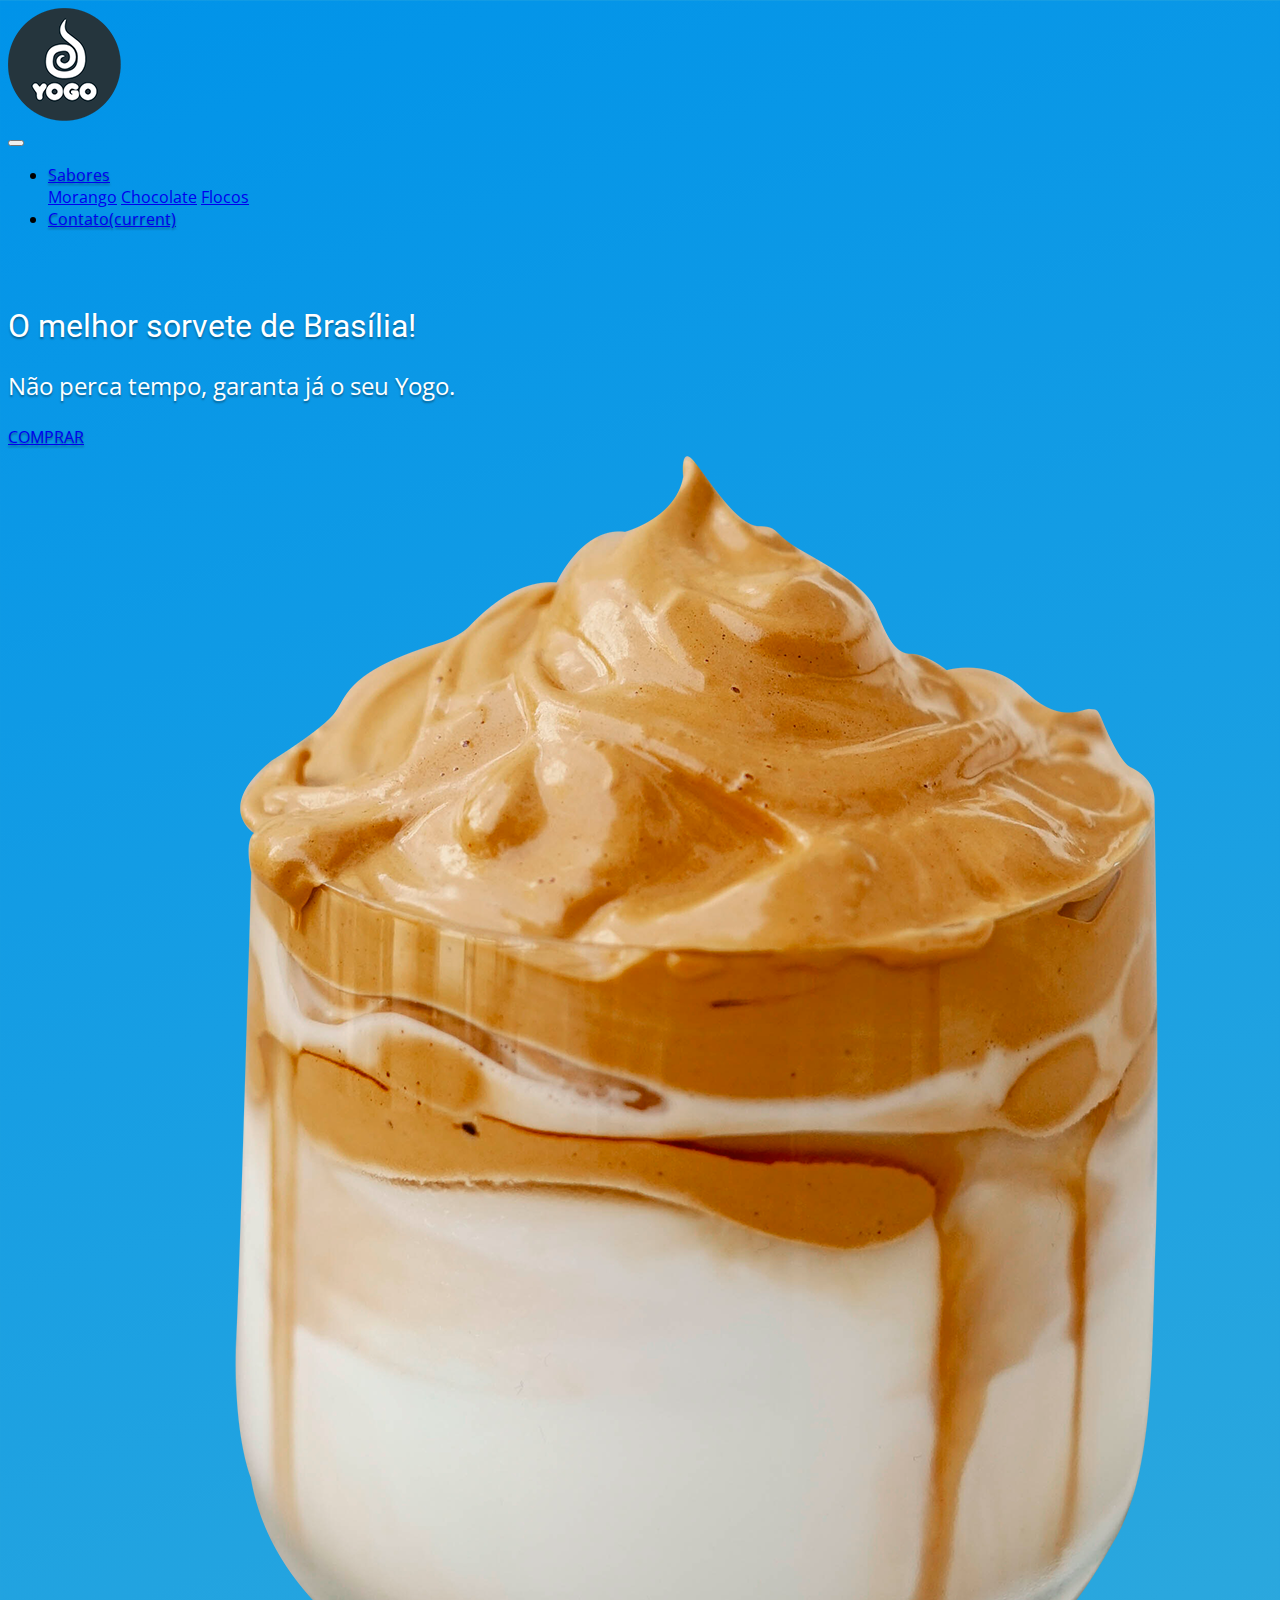
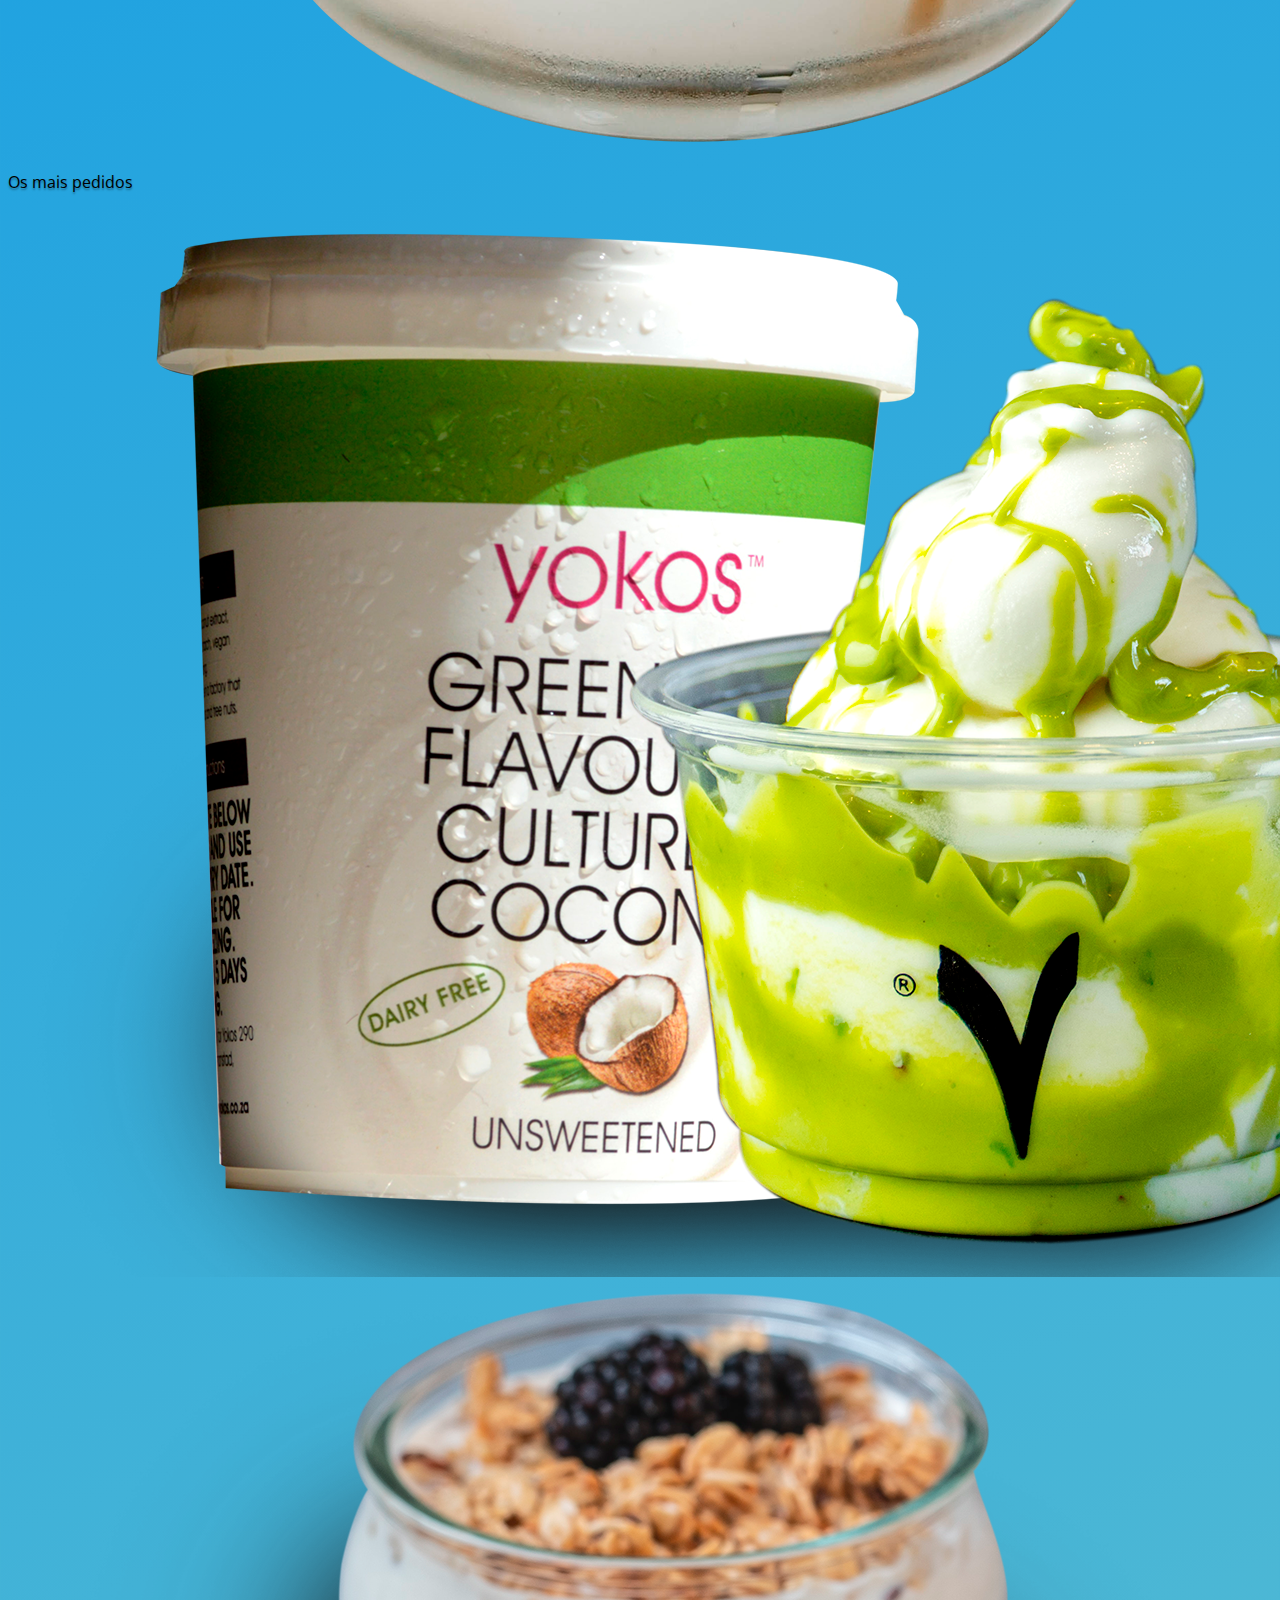
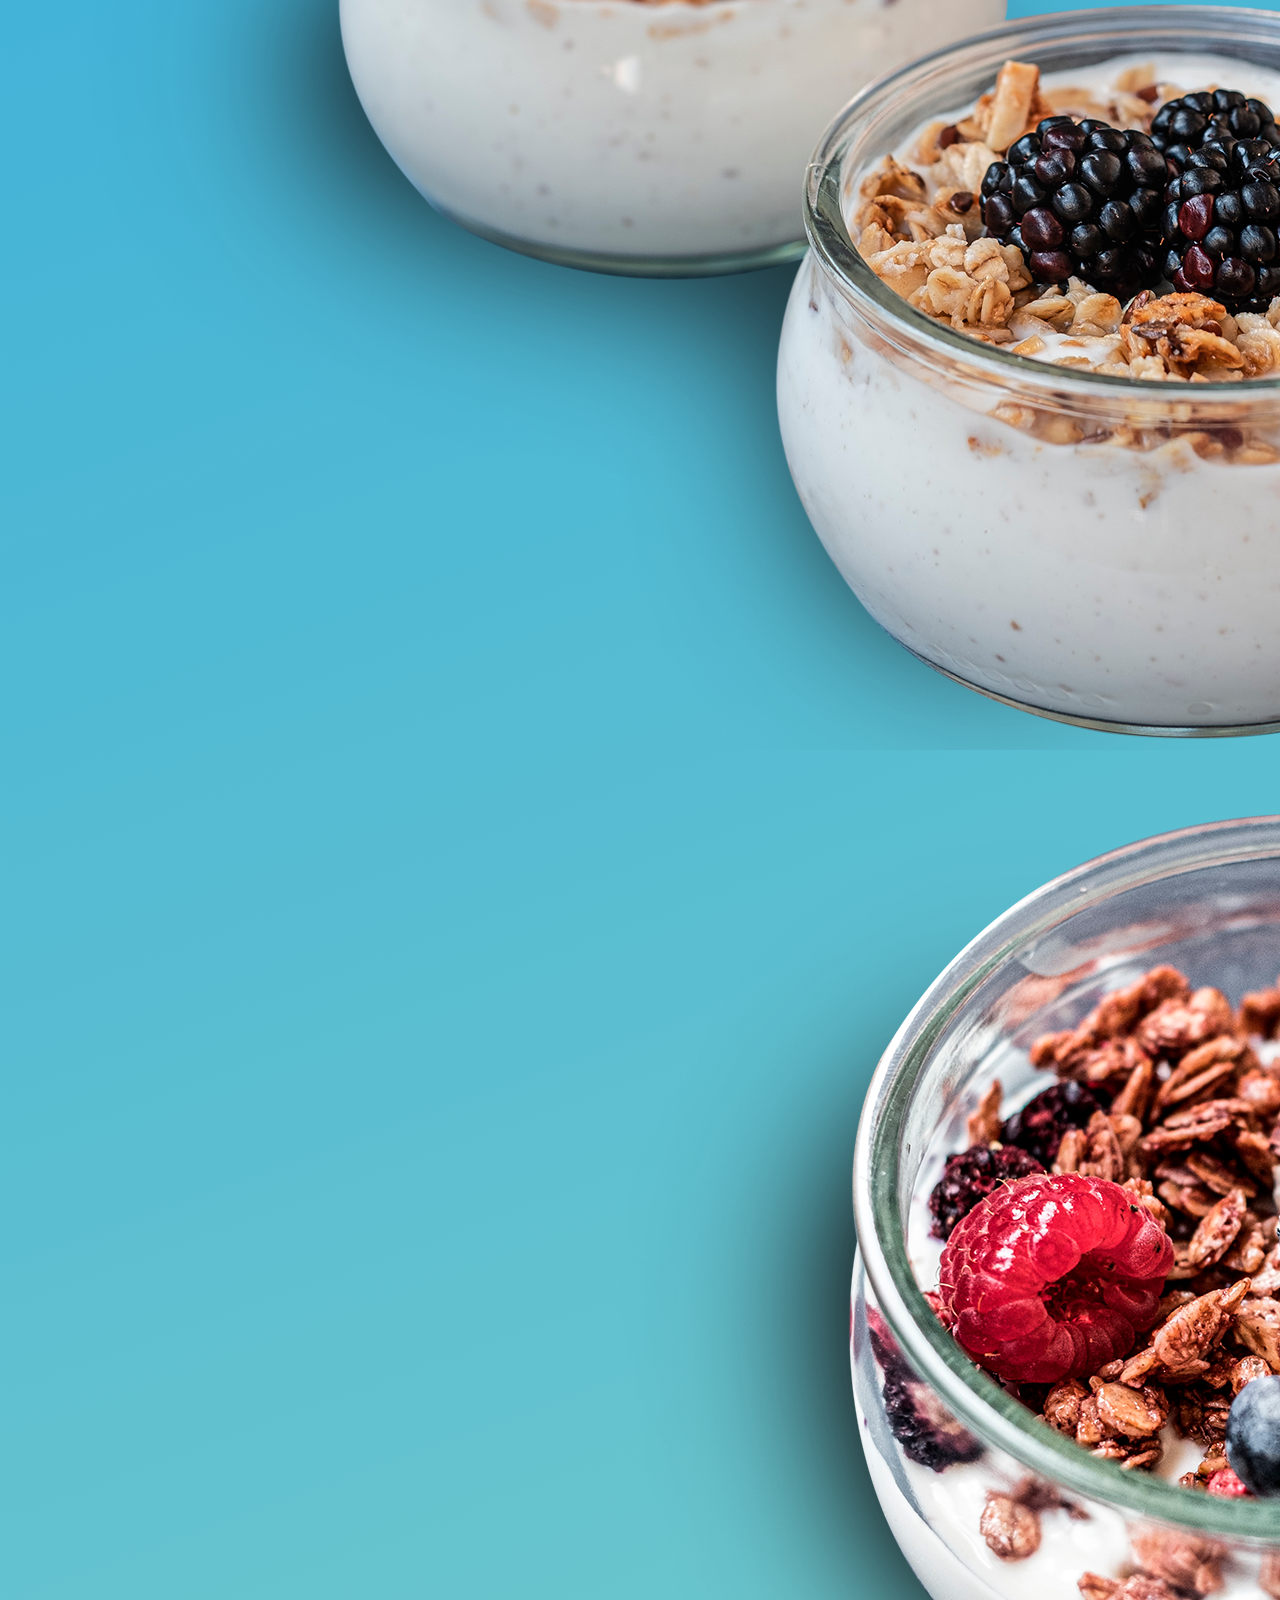
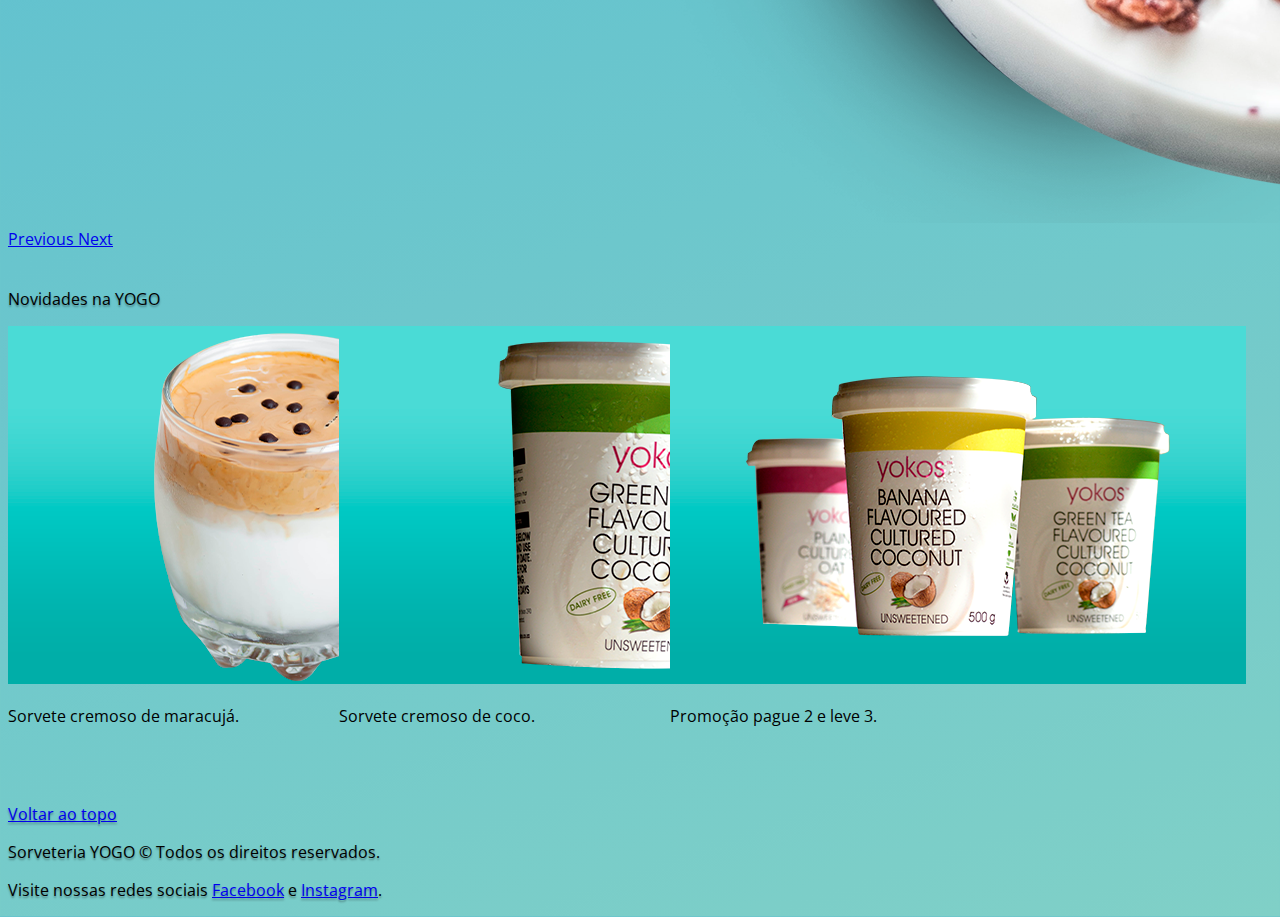
==== index.html @ 95cfc415 "index modificado" ====
<!DOCTYPE html>
<html lang="pt-br">
<head>
    <meta charset="UTF-8">
    <meta http-equiv="X-UA-Compatible" content="IE=edge">
    <meta name="viewport" content="width=device-width, initial-scale=1, shrink-to-fit=no">
    <link rel="stylesheet" href="https://cdn.jsdelivr.net/npm/bootstrap@4.6.0/dist/css/bootstrap.min.css" integrity="sha384-B0vP5xmATw1+K9KRQjQERJvTumQW0nPEzvF6L/Z6nronJ3oUOFUFpCjEUQouq2+l" crossorigin="anonymous">
    <link rel="stylesheet" href="style.css">
    <link rel="preconnect" href="https://fonts.googleapis.com">
    <link rel="preconnect" href="https://fonts.gstatic.com" crossorigin>
    <link href="https://fonts.googleapis.com/css2?family=Open+Sans:wght@300&family=Roboto&display=swap" rel="stylesheet">  
    <title>Inicio</title>

</head>
<body>
    
<div class="container">

    <nav class="navbar navbar-expand-lg navbar-dark">
        <!-- Just an image -->
      <nav class="navbar navbar-light">
      <a class="navbar-brand" href="#">
     <img src="images/iogo.png" alt="Logo YOGO">
     </a>
        </nav>
        <button class="navbar-toggler" type="button" data-toggle="collapse" data-target="#navbarNavDropdown" aria-controls="navbarNavDropdown" aria-expanded="false" aria-label="Toggle navigation">
          <span class="navbar-toggler-icon"></span>
        </button>
        <div class="collapse navbar-collapse" id="navbarNavDropdown">
      <ul class="navbar-nav ml-auto">    
        
        <!--botao dropdown-->
            <li class="nav-item dropdown mr-4">
              <a class="nav-link dropdown-toggle text-white drop-shadow" href="#" id="navbarDropdownMenuLink" role="button" data-toggle="dropdown" aria-haspopup="true" aria-expanded="false">
                Sabores
              </a>
              <div class="dropdown-menu" aria-labelledby="navbarDropdownMenuLink">
                <a class="dropdown-item" href="#">Morango</a>
                <a class="dropdown-item" href="#">Chocolate</a>
                <a class="dropdown-item" href="#">Flocos</a>
              </div>
            </li>
            
            <!--botao normal-->
            <li class="nav-item active">
              <a class="nav-link text-white drop-shadow" href="#">Contato<span class="sr-only">(current)</span></a>
            </li>  
          </ul>
        </div>
      </nav>
</div>

<!--jumbotron-->

<div class="container">
  <div class="jumbotron">
    <div class="row">
      <div class="col12 col-md-7 text-center text-md-start">
      <h1 class="display-4 drop-shadow">O melhor sorvete de Brasília!</h1>
    <p class="lead">Não perca tempo, garanta já o seu Yogo.</p>    
    <a class="btn btn-dark drop-shadow" href="#" role="button">COMPRAR</a>
  </div>  
  <div class="col12 col-md-5 drop"><img src="images/hero1.png" alt="Sorvete" class="img-fluid"></div>
</div>
</div>
</div>
<!--fim do jumbotron-->

<!--carrousel-->

<div class="container">
  <p class="drop-shadow text-white display-4 text-center">Os mais pedidos</p>
  <div id="carouselExampleControls" class="carousel slide" data-ride="carousel">
    <div class="carousel-inner wdcarrousel">
      <div class="carousel-item active">
        <img src="images/yogurt-1.png" class="d-block w-100" alt="...">
      </div>
      <div class="carousel-item">
        <img src="images/yogurt-2.png" class="d-block w-100" alt="...">
      </div>
      <div class="carousel-item">
        <img src="images/yogurt-3.png" class="d-block w-100" alt="...">
      </div>
    </div>
    <a class="carousel-control-prev" href="#carouselExampleControls" role="button" data-slide="prev">
      <span class="carousel-control-prev-icon" aria-hidden="true"></span>
      <span class="sr-only">Previous</span>
    </a>
    <a class="carousel-control-next" href="#carouselExampleControls" role="button" data-slide="next">
      <span class="carousel-control-next-icon" aria-hidden="true"></span>
      <span class="sr-only">Next</span>
    </a>
  </div>
<br>
  <!--fim do carrousel-->
  
  <!--cards-->
  <p class="drop-shadow text-white display-4 text-center">Novidades na YOGO</p>
  <div class="cardsbox">
    <div class="card" style="width: 18rem;">
    <img src="images/product1.png" class="card-img-top" alt="...">
    <div class="card-body">
      <p class="card-text">Sorvete cremoso de maracujá.</p>
    </div>
  </div>

  <div class="card" style="width: 18rem;">
    <img src="images/product2.png" class="card-img-top" alt="...">
    <div class="card-body">
      <p class="card-text">Sorvete cremoso de coco.</p>
    </div>
  </div>

  <div class="card" style="width: 18rem;">
    <img src="images/product3.png" class="card-img-top" alt="...">
    <div class="card-body">
      <p class="card-text">Promoção pague 2 e leve 3.</p>
    </div>
  </div>
</div>
  <!--fim dos cards-->

</div>
<br><br>

 <!-- FOOTER -->
 <footer class="text-muted">
  <div class="container">
    <p class="float-right">
      <a class="btn btn-dark drop-shadow" href="#">Voltar ao topo</a>
    </p>
    <p class="text-white drop-shadow">Sorveteria YOGO &copy; Todos os direitos reservados.</p>
    <p class="text-white drop-shadow">Visite nossas redes sociais <a class="text-white drop-shadow" href="/">Facebook</a> e <a class="text-white drop-shadow" href="#">Instagram</a>.</p>
  </div>
</footer>












<!--MEU JS-->
<script src="https://code.jquery.com/jquery-3.5.1.slim.min.js" integrity="sha384-DfXdz2htPH0lsSSs5nCTpuj/zy4C+OGpamoFVy38MVBnE+IbbVYUew+OrCXaRkfj" crossorigin="anonymous"></script>
<script src="https://cdn.jsdelivr.net/npm/popper.js@1.16.1/dist/umd/popper.min.js" integrity="sha384-9/reFTGAW83EW2RDu2S0VKaIzap3H66lZH81PoYlFhbGU+6BZp6G7niu735Sk7lN" crossorigin="anonymous"></script>
<script src="https://cdn.jsdelivr.net/npm/bootstrap@4.6.0/dist/js/bootstrap.min.js" integrity="sha384-+YQ4JLhjyBLPDQt//I+STsc9iw4uQqACwlvpslubQzn4u2UU2UFM80nGisd026JF" crossorigin="anonymous"></script>

</body>
</html>
---- style.css ----
body {
background-color: #0093E9;
background-image: linear-gradient(160deg, #0093E9 0%, #80D0C7 100%);    
font-family: 'Open Sans', sans-serif;
}

.jumbotron {
    background-color: rgba(255, 255, 255, 0);
    padding-top: 40px;
}

.cardsbox {
    display: flex;
    justify-content: space-between;
    align-items: center;
}

h1 {
    font-family: 'Roboto', sans-serif;
    font-weight: 400;
    color: white;    
}

.lead {
    color: white;
    font-size: 1.5rem;
    text-shadow: 0px 2px 2px rgba(0, 0, 0, 0.349);
}    

/*SOMBRA PARA TEXTO*/
.drop-shadow { 
    text-shadow: 0px 2px 2px rgba(0, 0, 0, 0.349);
}

main {
    min-height: 300px;
    display: flex;
    align-items: center;
}

.container {
    max-width: 950px;
}

.btn-outline-light {
    background-color: white;
}

.btn-outline-light:hover {
    background-color: rgba(255, 255, 255, 0.404);
}

.wdcarrousel {
    max-width: 750px;
}
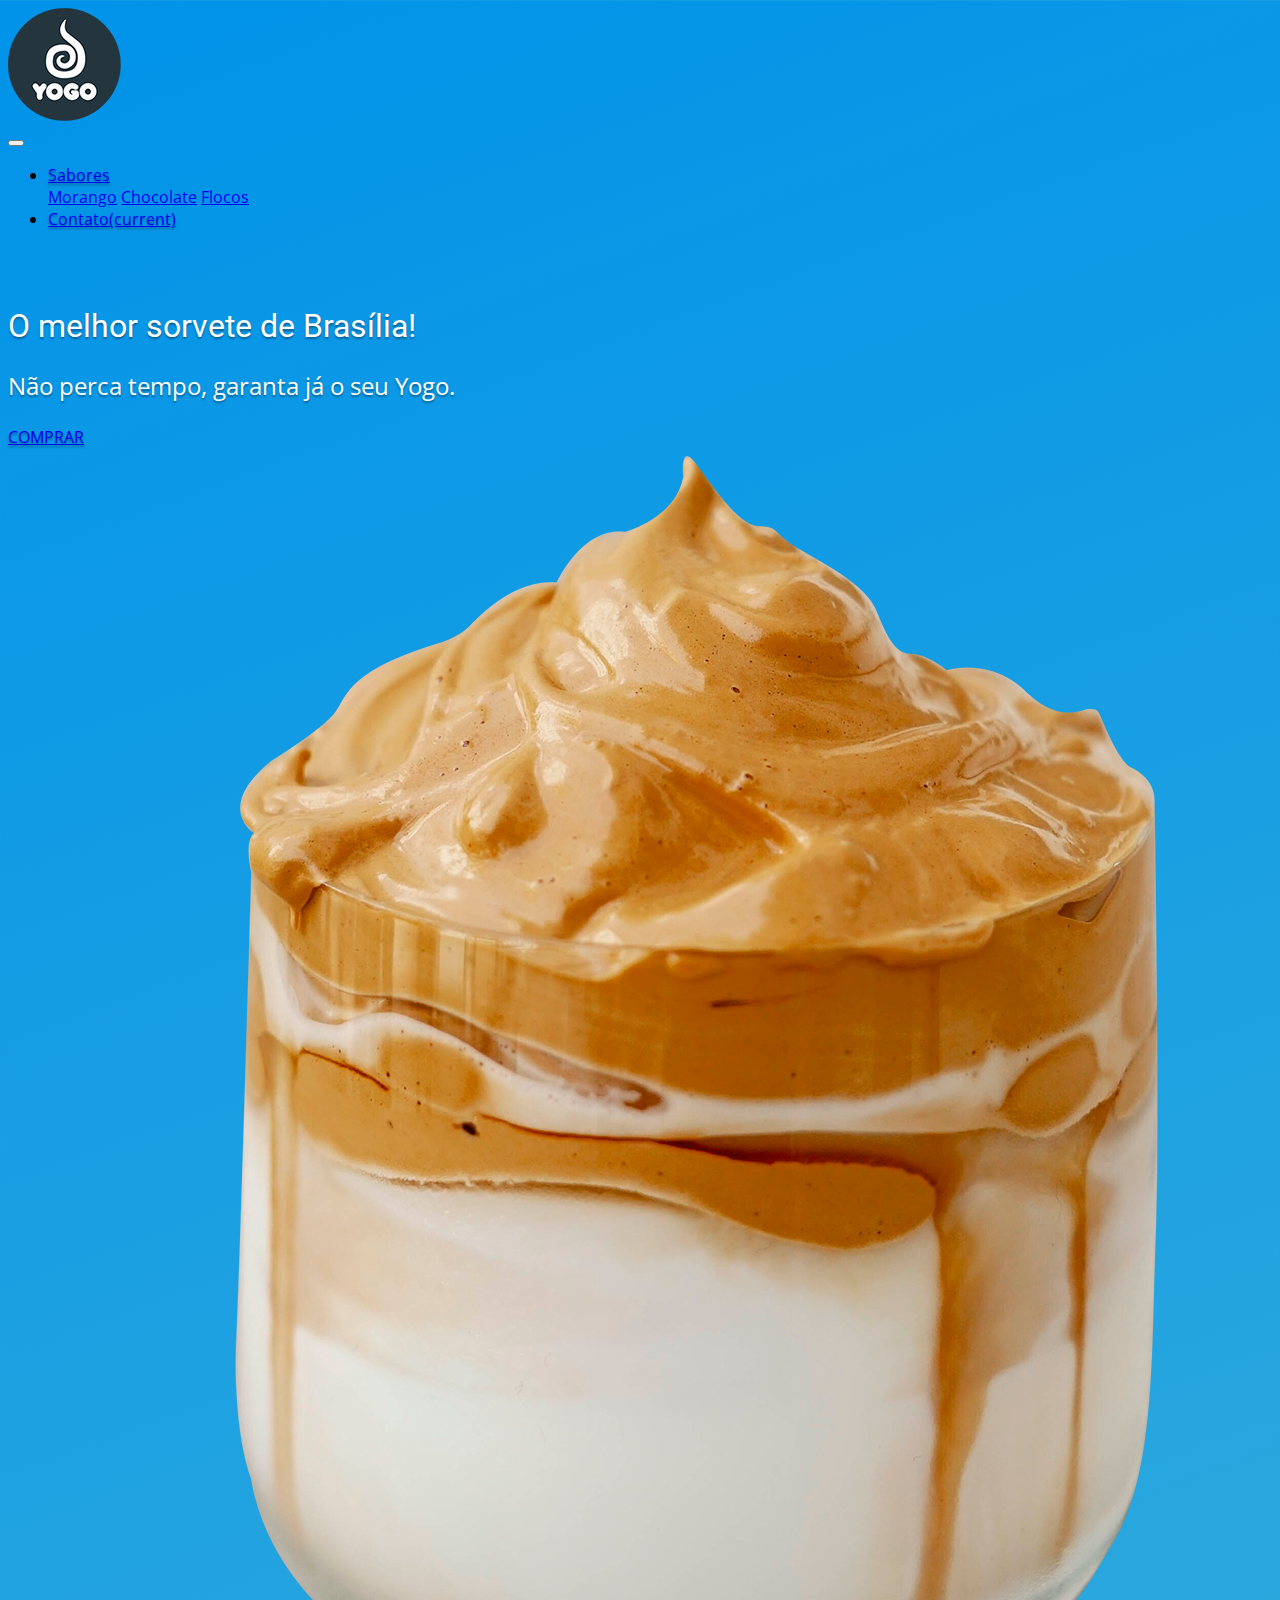
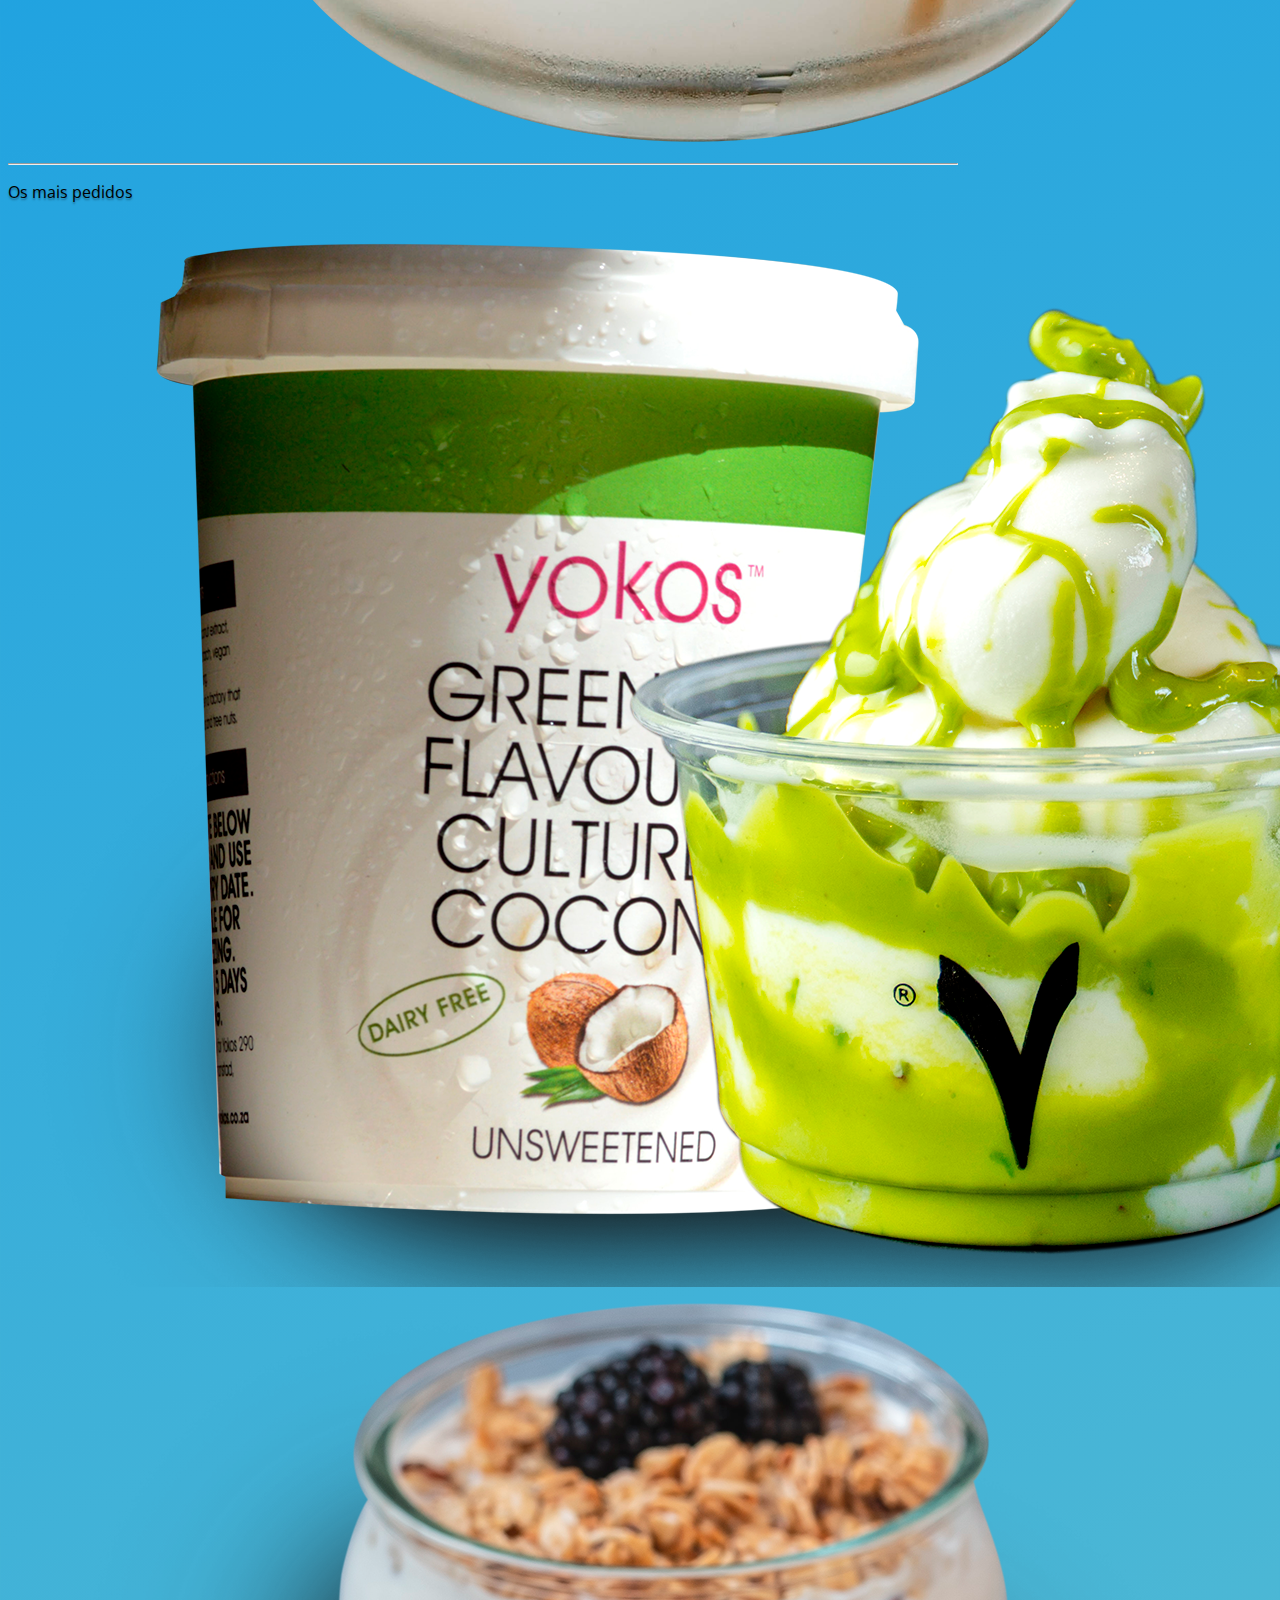
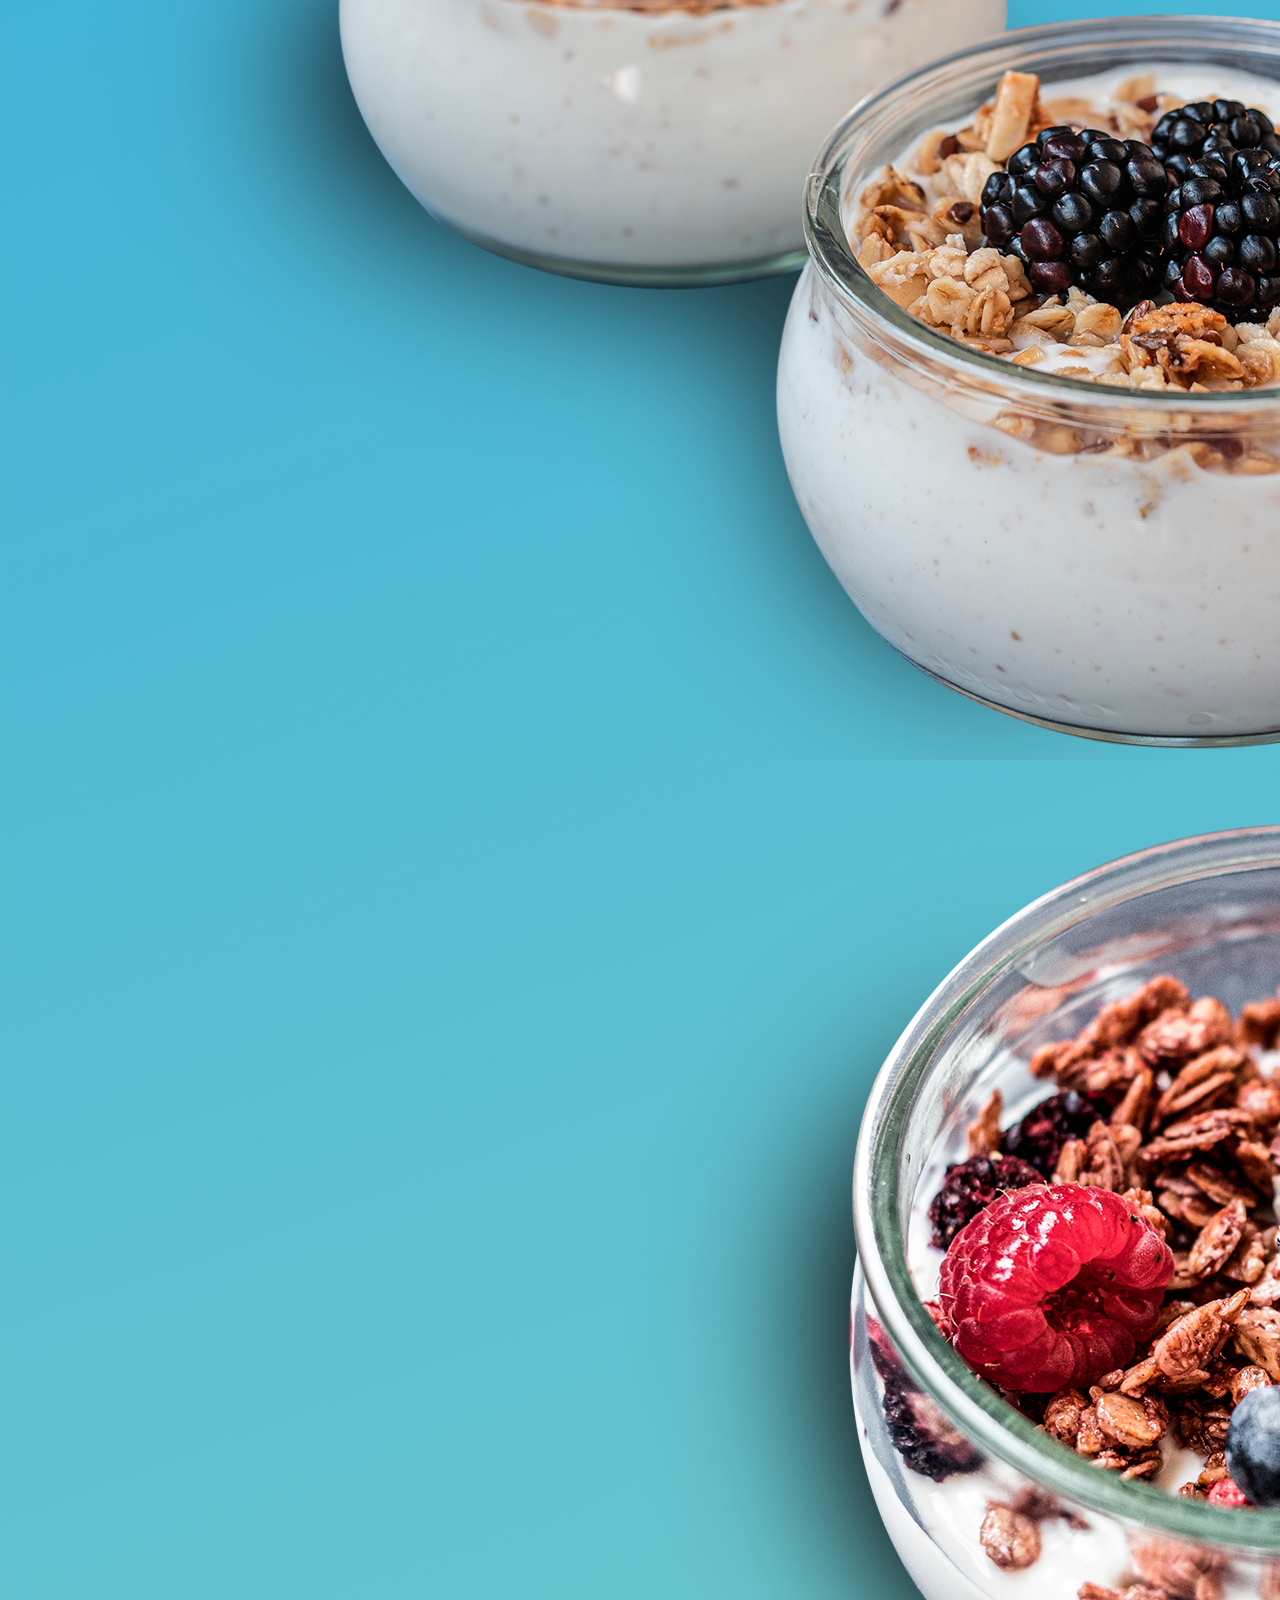
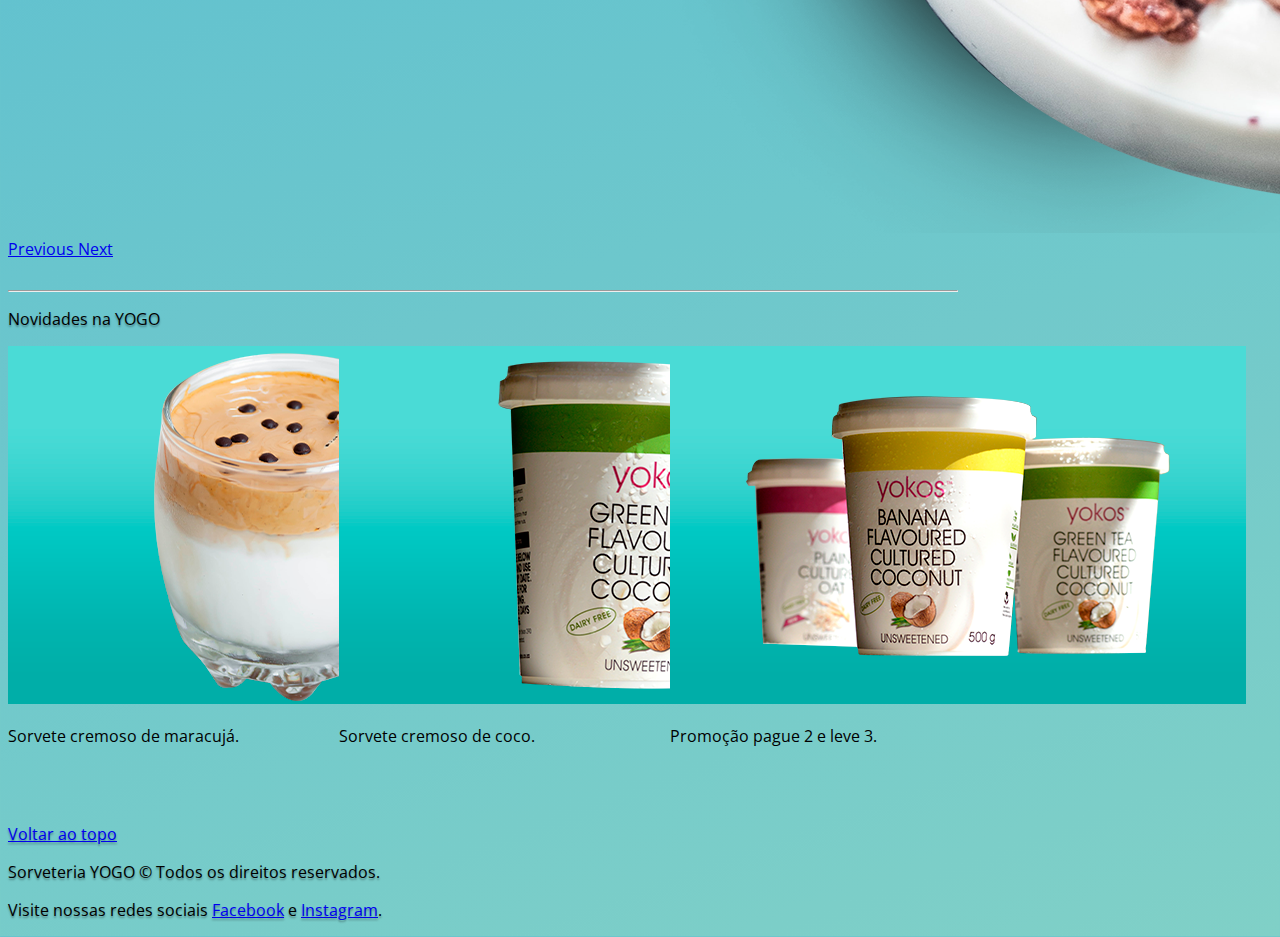
==== commit 22288ad2: "index modificado 2" ====
--- a/index.html
+++ b/index.html
@@ -63,6 +63,7 @@
   <div class="col12 col-md-5 drop"><img src="images/hero1.png" alt="Sorvete" class="img-fluid"></div>
 </div>
 </div>
+<hr class="my-4">
 </div>
 <!--fim do jumbotron-->
 
@@ -91,7 +92,8 @@
       <span class="sr-only">Next</span>
     </a>
   </div>
-<br>
+  <br>
+  <hr class="my-4">
   <!--fim do carrousel-->
   
   <!--cards-->
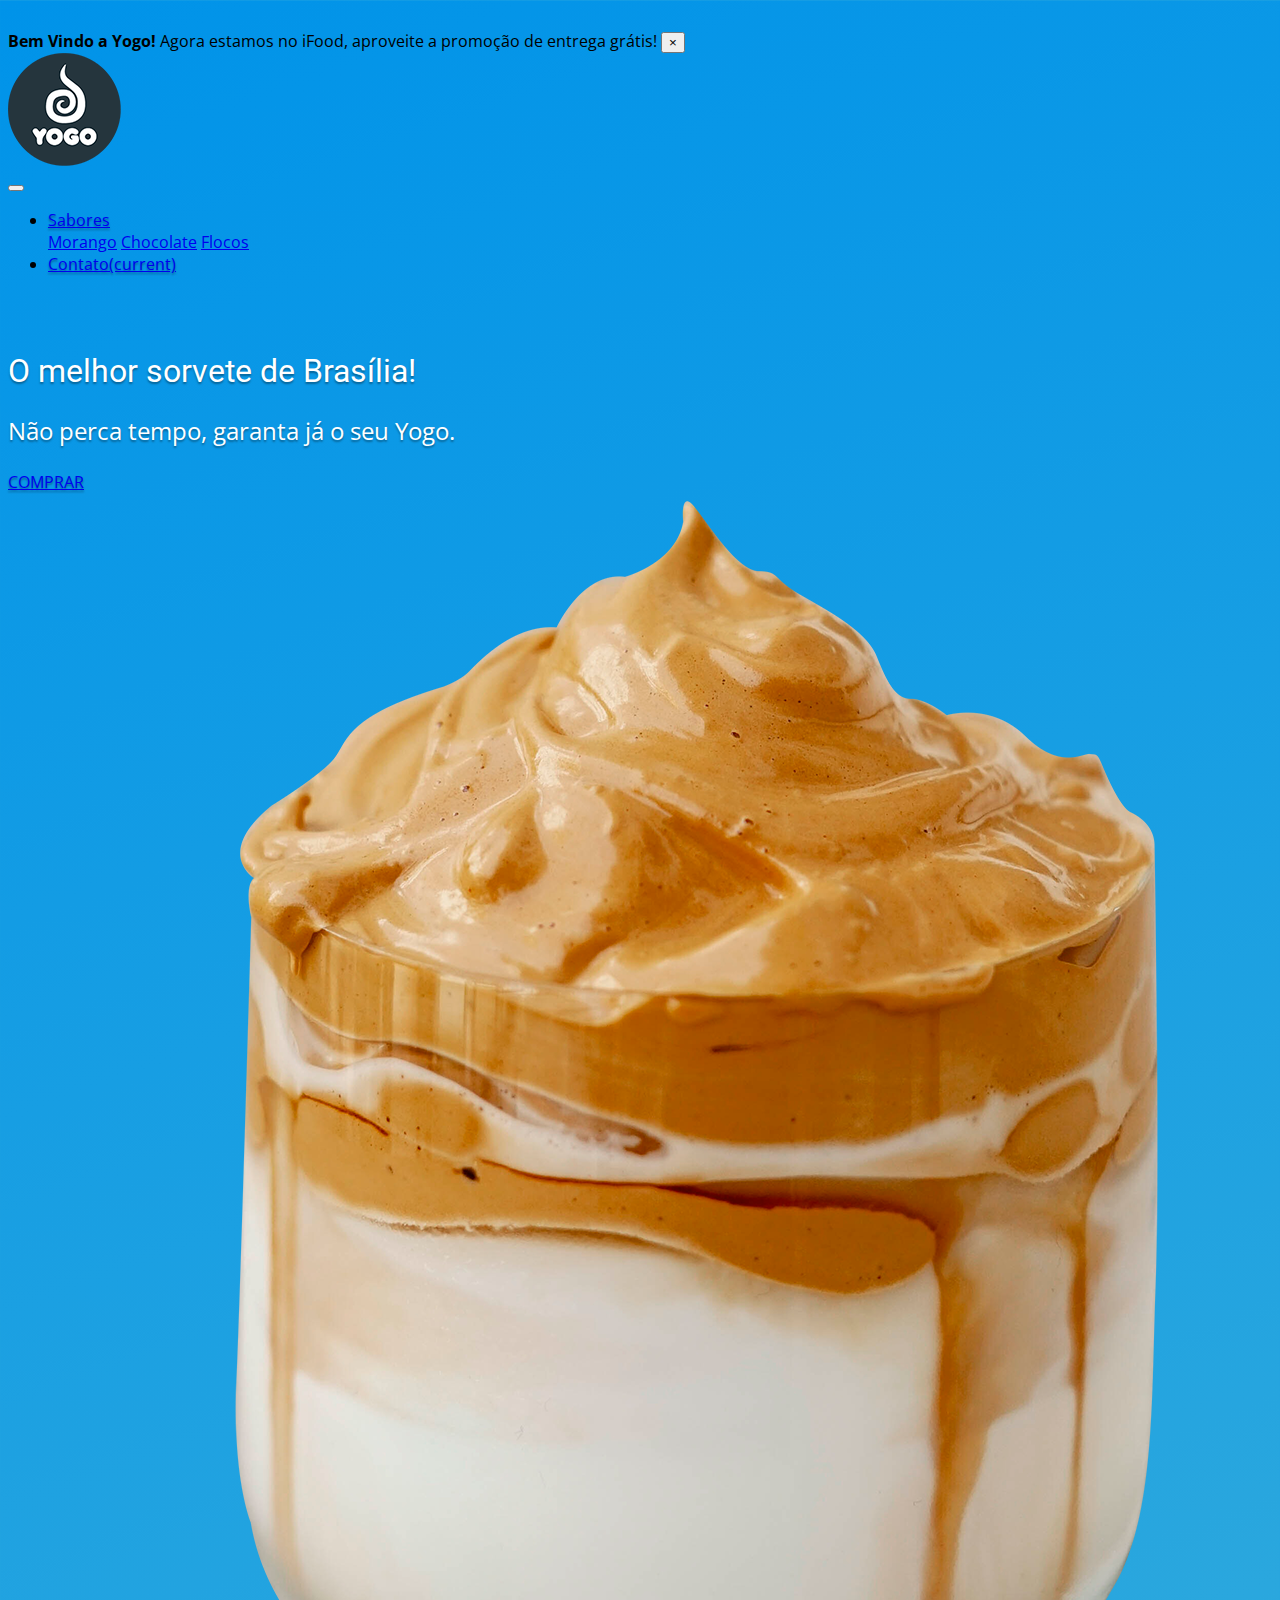
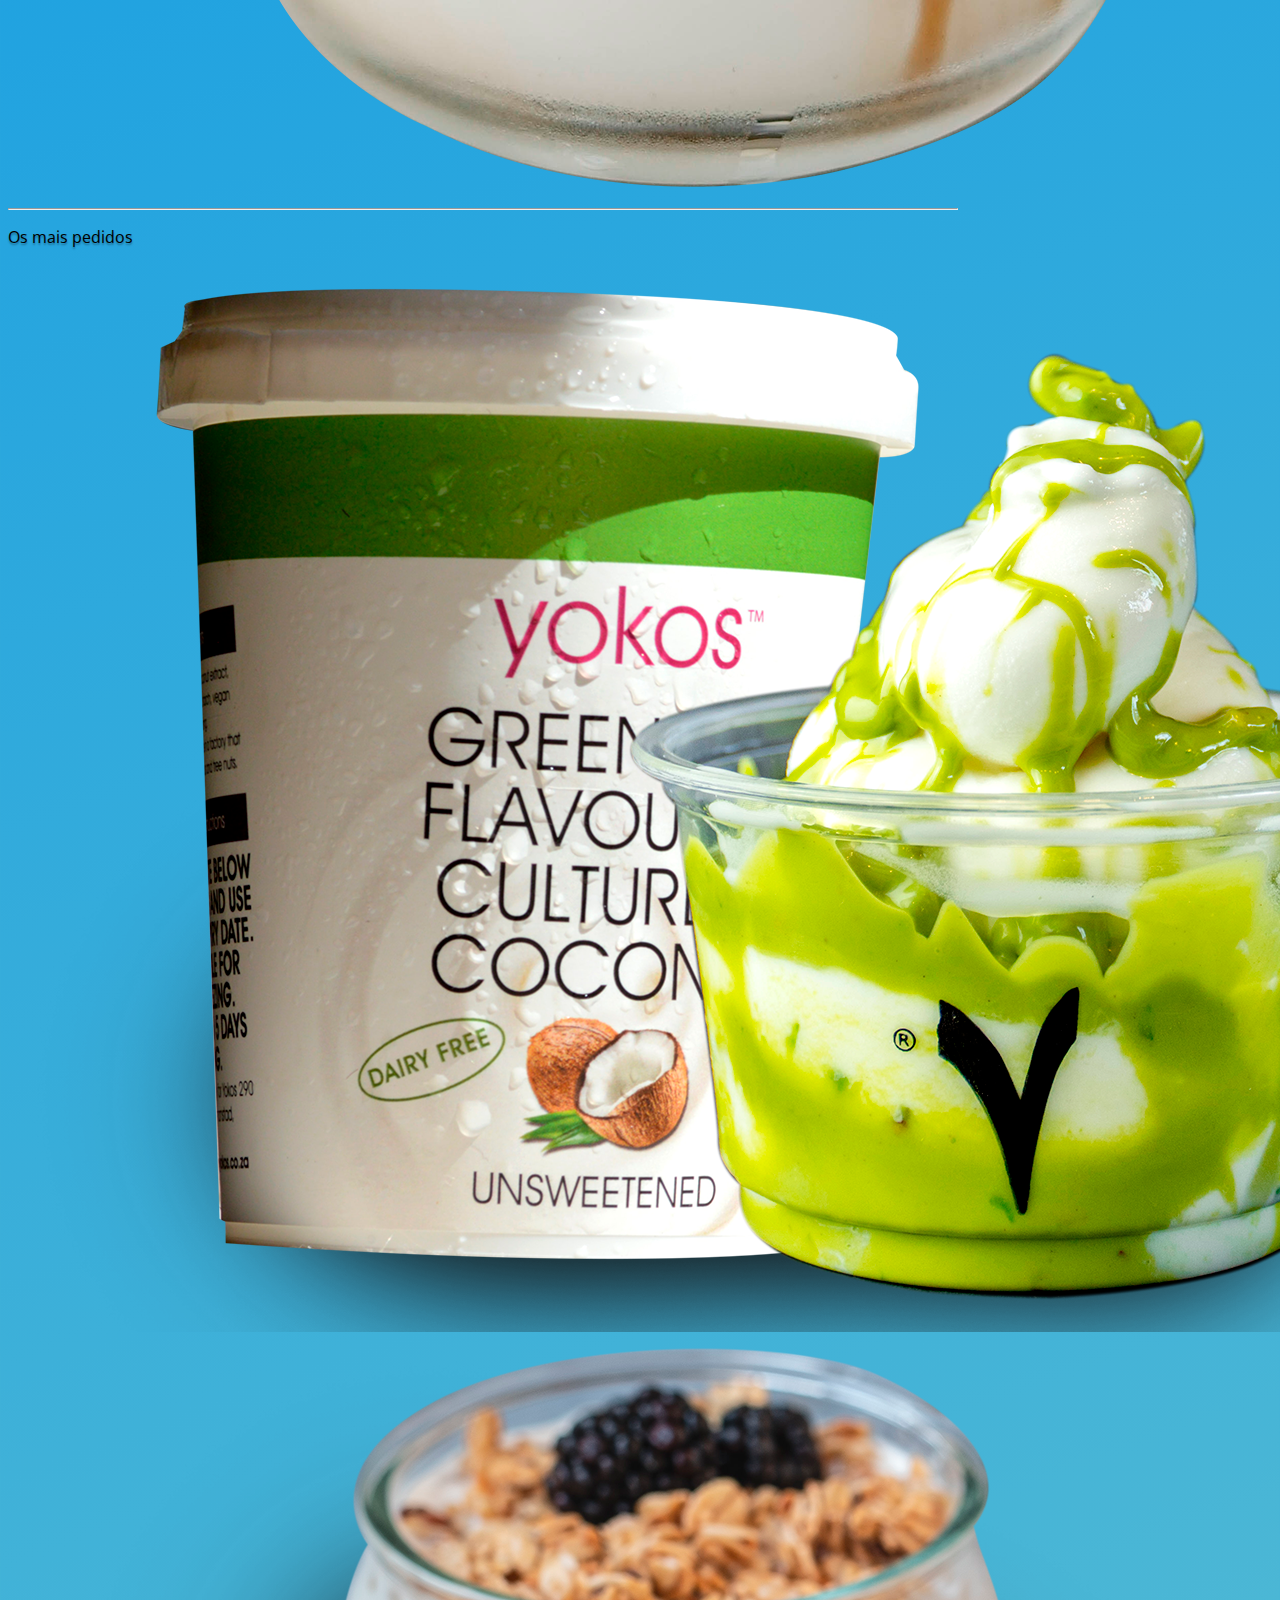
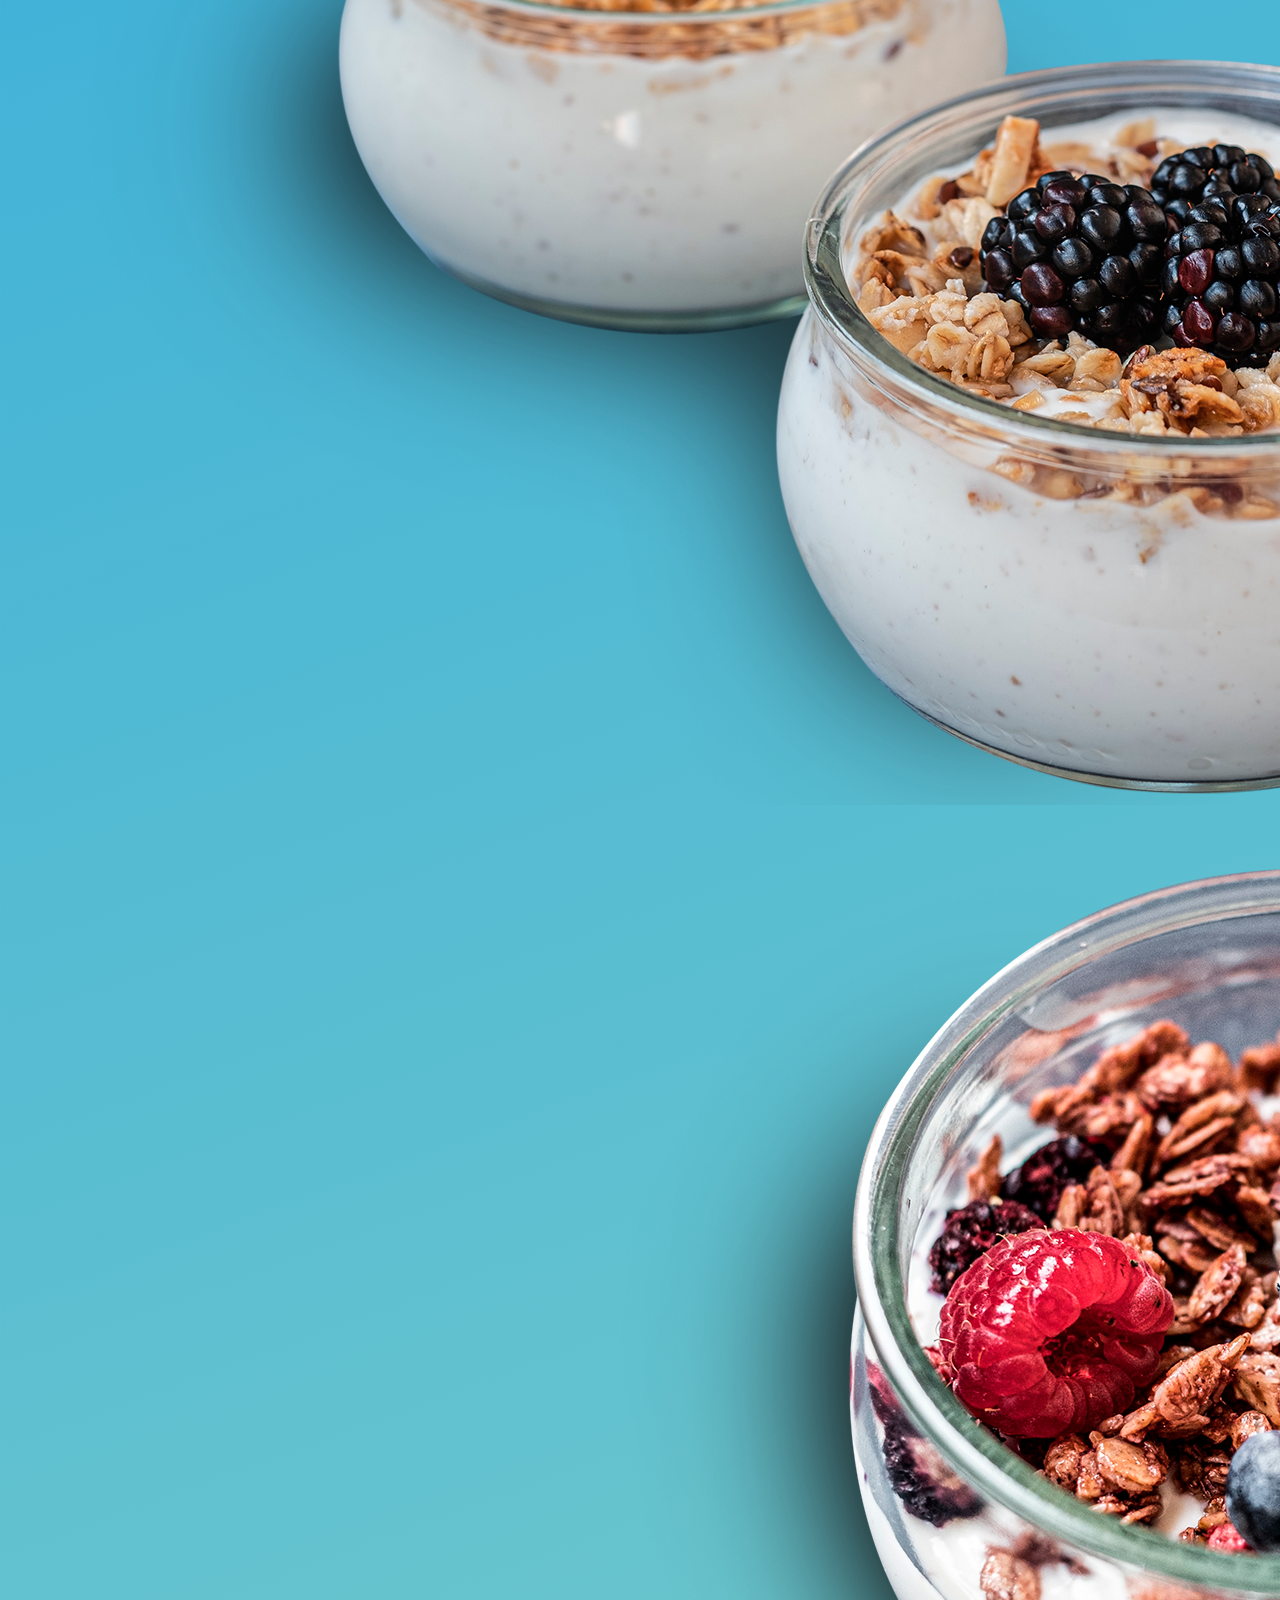
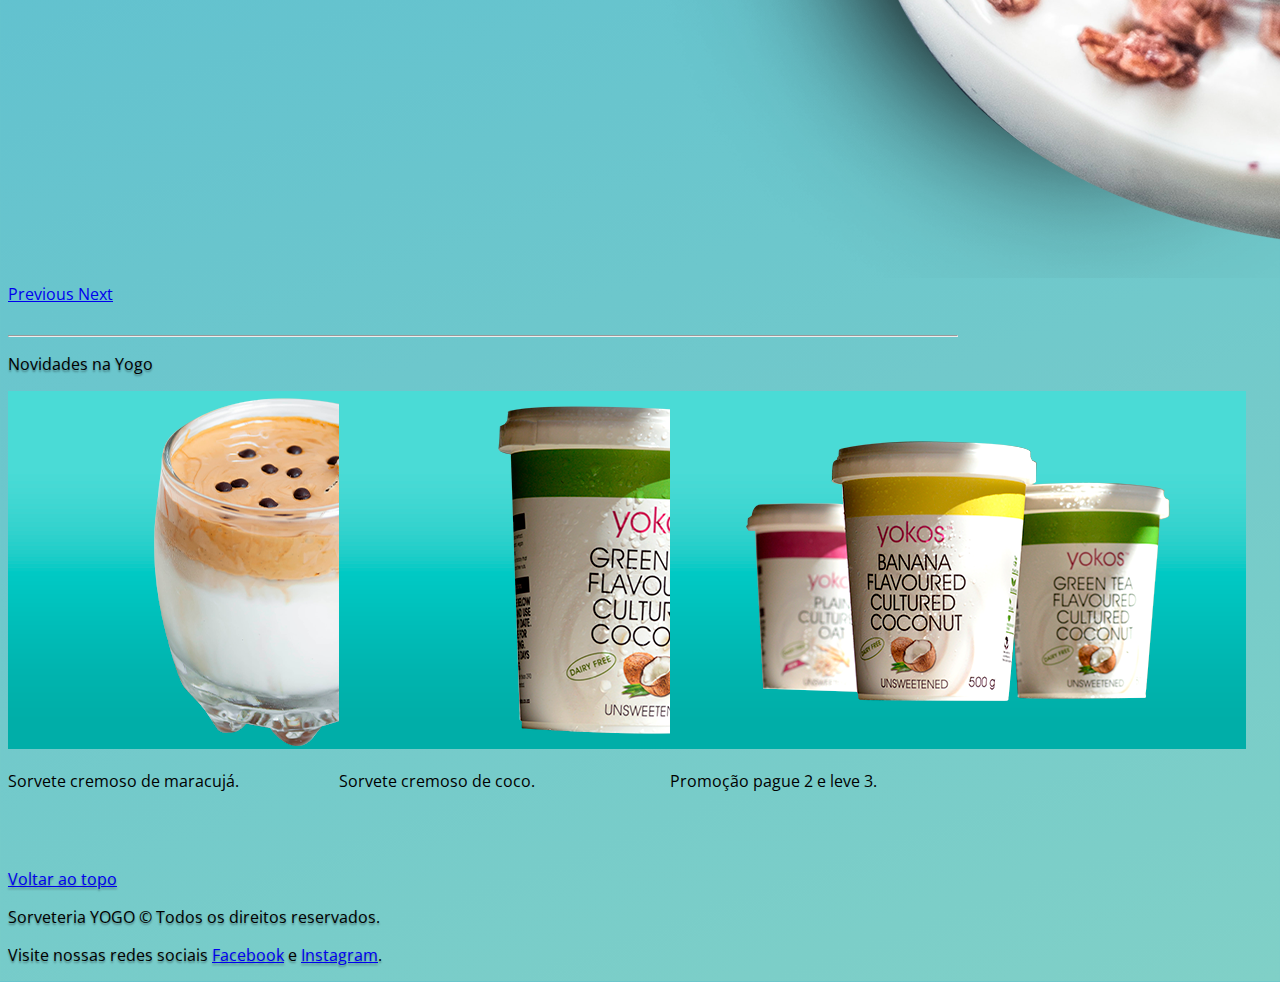
==== commit d49b3971: "index modificado" ====
--- a/index.html
+++ b/index.html
@@ -15,8 +15,18 @@
 <body>
     
 <div class="container">
-
-    <nav class="navbar navbar-expand-lg navbar-dark">
+  
+  <!--Alerta do site-->
+  <br>
+  <div class="alert alert-light alert-dismissible fade show" role="alert">
+    <strong>Bem Vindo a Yogo!</strong> Agora estamos no iFood, aproveite a promoção de entrega grátis!
+    <button type="button" class="close" data-dismiss="alert" aria-label="Close">
+      <span aria-hidden="true">&times;</span>
+    </button>
+  </div>
+      
+  <!--navbar do site-->
+  <nav class="navbar navbar-expand-lg navbar-dark">
         <!-- Just an image -->
       <nav class="navbar navbar-light">
       <a class="navbar-brand" href="#">
@@ -59,7 +69,7 @@
       <h1 class="display-4 drop-shadow">O melhor sorvete de Brasília!</h1>
     <p class="lead">Não perca tempo, garanta já o seu Yogo.</p>    
     <a class="btn btn-dark drop-shadow" href="#" role="button">COMPRAR</a>
-  </div>  
+  </div>    
   <div class="col12 col-md-5 drop"><img src="images/hero1.png" alt="Sorvete" class="img-fluid"></div>
 </div>
 </div>
@@ -97,7 +107,7 @@
   <!--fim do carrousel-->
   
   <!--cards-->
-  <p class="drop-shadow text-white display-4 text-center">Novidades na YOGO</p>
+  <p class="drop-shadow text-white display-4 text-center">Novidades na Yogo</p>
   <div class="cardsbox">
     <div class="card" style="width: 18rem;">
     <img src="images/product1.png" class="card-img-top" alt="...">
